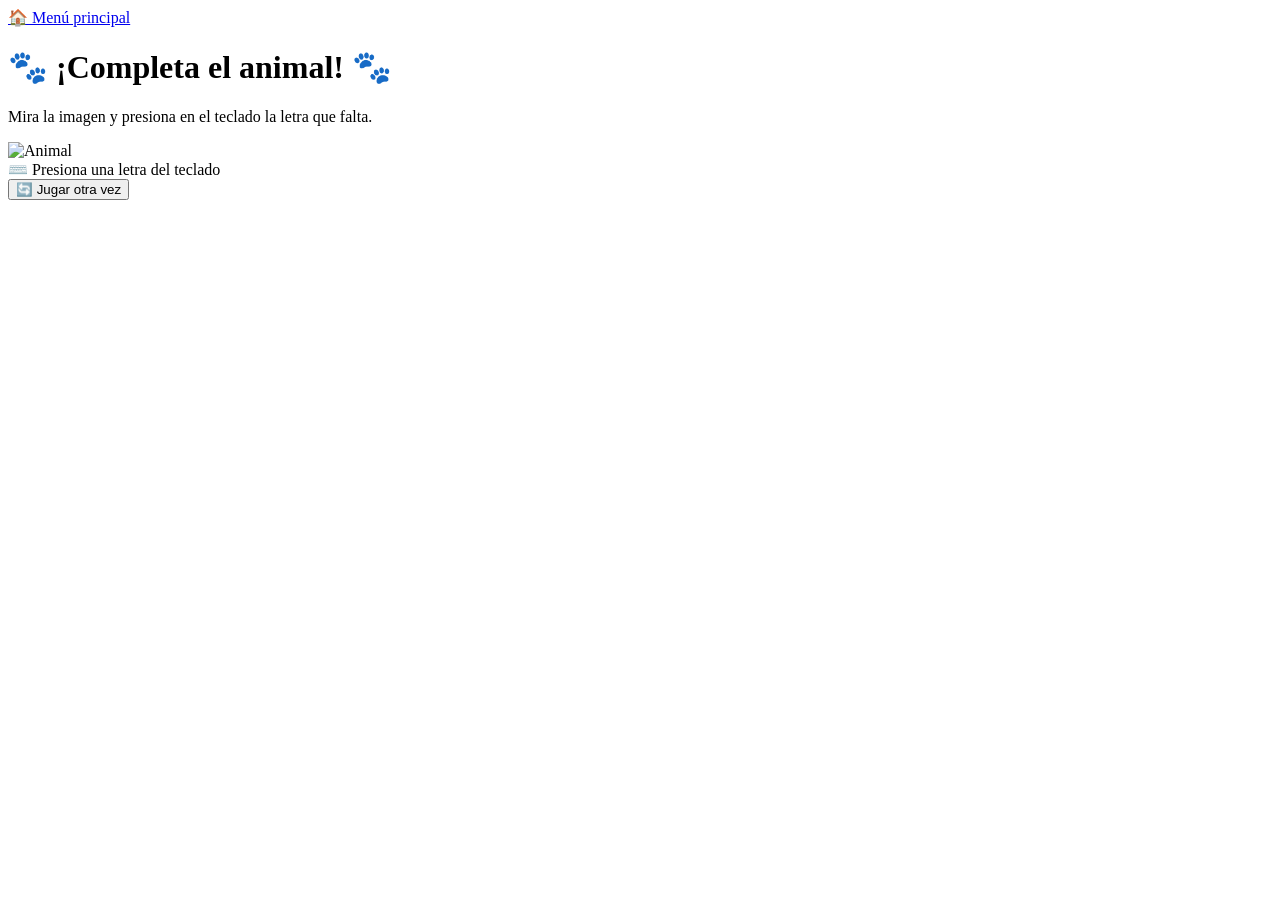
==== juegos/animales/index.html @ 01854622 "index.html" ====
<!DOCTYPE html>
<html lang="es">

<head>

    <meta charset="UTF-8">

    <meta
        name="viewport"
        content="width=device-width, initial-scale=1.0"
    >

    <title>Aprendemos - Animales</title>

    <link rel="stylesheet" href="style.css">

</head>

<body>

    <main class="contenedor">

        <a href="../../index.html" class="volver">
            🏠 Menú principal
        </a>

        <h1>
            🐾 ¡Completa el animal! 🐾
        </h1>

        <p class="instruccion">
            Mira la imagen y presiona en el teclado
            la letra que falta.
        </p>


        <div class="imagen-container">

            <img
                id="imagenAnimal"
                src=""
                alt="Animal"
            >

        </div>


        <div
            id="palabra"
            class="palabra"
        ></div>


        <div class="ayuda">

            ⌨️ Presiona una letra del teclado

        </div>


        <div
            id="mensaje"
            class="mensaje"
        ></div>


        <div
            id="estrellas"
            class="estrellas"
        ></div>


        <div
            id="progreso"
            class="progreso"
        ></div>


        <button
            id="reiniciar"
            onclick="reiniciarJuego()"
        >
            🔄 Jugar otra vez
        </button>

    </main>


    <script src="script.js"></script>

</body>

</html>
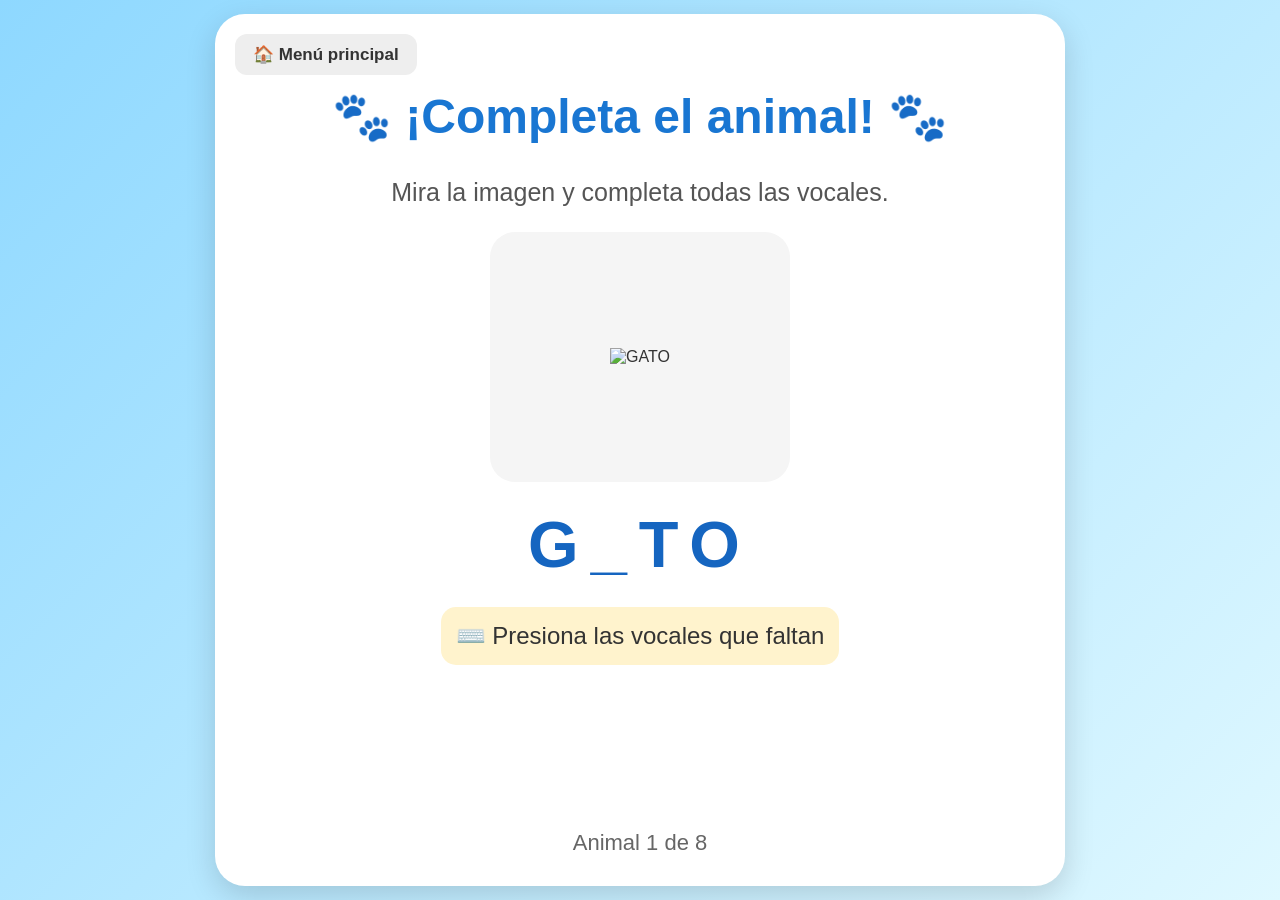
==== commit 64ae7377: "Update index.html" ====
--- a/juegos/animales/index.html
+++ b/juegos/animales/index.html
@@ -2,7 +2,6 @@
 <html lang="es">
 
 <head>
-
     <meta charset="UTF-8">
 
     <meta
@@ -13,7 +12,6 @@
     <title>Aprendemos - Animales</title>
 
     <link rel="stylesheet" href="style.css">
-
 </head>
 
 <body>
@@ -29,10 +27,8 @@
         </h1>
 
         <p class="instruccion">
-            Mira la imagen y presiona en el teclado
-            la letra que falta.
+            Mira la imagen y completa todas las vocales.
         </p>
-
 
         <div class="imagen-container">
 
@@ -44,37 +40,34 @@
 
         </div>
 
-
         <div
             id="palabra"
             class="palabra"
         ></div>
 
-
         <div class="ayuda">
-
-            ⌨️ Presiona una letra del teclado
-
+            ⌨️ Presiona las vocales que faltan
         </div>
 
+        <div
+            id="teclas"
+            class="teclas"
+        ></div>
 
         <div
             id="mensaje"
             class="mensaje"
         ></div>
 
-
         <div
             id="estrellas"
             class="estrellas"
         ></div>
 
-
         <div
             id="progreso"
             class="progreso"
         ></div>
-
 
         <button
             id="reiniciar"
@@ -85,7 +78,6 @@
 
     </main>
 
-
     <script src="script.js"></script>
 
 </body>
--- a/juegos/animales/style.css
+++ b/juegos/animales/style.css
@@ -0,0 +1,370 @@
+* {
+    box-sizing: border-box;
+}
+
+body {
+
+    margin: 0;
+
+    min-height: 100vh;
+
+    font-family:
+        Arial,
+        Helvetica,
+        sans-serif;
+
+    background:
+        linear-gradient(
+            135deg,
+            #8ed8ff,
+            #dff8ff
+        );
+
+    display: flex;
+
+    justify-content: center;
+
+    align-items: center;
+
+    color: #333;
+
+}
+
+
+/* CONTENEDOR */
+
+.contenedor {
+
+    width: 90%;
+
+    max-width: 850px;
+
+    background: white;
+
+    border-radius: 30px;
+
+    padding: 30px;
+
+    text-align: center;
+
+    box-shadow:
+        0 10px 30px
+        rgba(0, 0, 0, 0.15);
+
+    position: relative;
+
+}
+
+
+/* BOTÓN VOLVER */
+
+.volver {
+
+    position: absolute;
+
+    top: 20px;
+
+    left: 20px;
+
+    text-decoration: none;
+
+    background: #eeeeee;
+
+    color: #333;
+
+    padding: 10px 18px;
+
+    border-radius: 12px;
+
+    font-size: 17px;
+
+    font-weight: bold;
+
+}
+
+
+.volver:hover {
+
+    background: #dddddd;
+
+}
+
+
+/* TITULO */
+
+h1 {
+
+    color: #1976d2;
+
+    font-size: 48px;
+
+    margin-top: 45px;
+
+}
+
+
+/* INSTRUCCIÓN */
+
+.instruccion {
+
+    font-size: 25px;
+
+    margin-bottom: 25px;
+
+    color: #555;
+
+}
+
+
+/* IMAGEN */
+
+.imagen-container {
+
+    width: 300px;
+
+    height: 250px;
+
+    margin: 0 auto 25px;
+
+    display: flex;
+
+    justify-content: center;
+
+    align-items: center;
+
+    background: #f5f5f5;
+
+    border-radius: 25px;
+
+    overflow: hidden;
+
+}
+
+
+.imagen-container img {
+
+    max-width: 90%;
+
+    max-height: 90%;
+
+    object-fit: contain;
+
+}
+
+
+/* PALABRA */
+
+.palabra {
+
+    font-size: 65px;
+
+    font-weight: bold;
+
+    letter-spacing: 12px;
+
+    color: #1565c0;
+
+    margin: 25px 0;
+
+}
+
+
+/* AYUDA */
+
+.ayuda {
+
+    font-size: 24px;
+
+    background: #fff3cd;
+
+    padding: 15px;
+
+    border-radius: 15px;
+
+    display: inline-block;
+
+    margin-bottom: 20px;
+
+}
+
+
+/* MENSAJE */
+
+.mensaje {
+
+    min-height: 55px;
+
+    font-size: 38px;
+
+    font-weight: bold;
+
+    margin-top: 15px;
+
+}
+
+
+/* ESTRELLAS */
+
+.estrellas {
+
+    font-size: 42px;
+
+    min-height: 50px;
+
+    margin: 10px;
+
+}
+
+
+/* PROGRESO */
+
+.progreso {
+
+    font-size: 22px;
+
+    color: #666;
+
+    margin-top: 15px;
+
+}
+
+
+/* REINICIAR */
+
+#reiniciar {
+
+    display: none;
+
+    margin-top: 25px;
+
+    padding: 18px 35px;
+
+    border: none;
+
+    background: #4caf50;
+
+    color: white;
+
+    border-radius: 18px;
+
+    font-size: 26px;
+
+    cursor: pointer;
+
+}
+
+
+#reiniciar:hover {
+
+    background: #43a047;
+
+    transform: scale(1.05);
+
+}
+
+
+/* ANIMACIÓN CORRECTA */
+
+.correcto {
+
+    animation:
+        correcto 0.5s ease;
+
+}
+
+
+@keyframes correcto {
+
+    0% {
+        transform: scale(1);
+    }
+
+    50% {
+        transform: scale(1.15);
+    }
+
+    100% {
+        transform: scale(1);
+    }
+
+}
+
+
+/* ANIMACIÓN ERROR */
+
+.error {
+
+    animation:
+        error 0.3s ease;
+
+}
+
+
+@keyframes error {
+
+    0% {
+        transform: translateX(0);
+    }
+
+    25% {
+        transform: translateX(-10px);
+    }
+
+    50% {
+        transform: translateX(10px);
+    }
+
+    75% {
+        transform: translateX(-10px);
+    }
+
+    100% {
+        transform: translateX(0);
+    }
+
+}
+
+
+/* CELULAR */
+
+@media (max-width: 600px) {
+
+    h1 {
+
+        font-size: 34px;
+
+    }
+
+
+    .instruccion {
+
+        font-size: 20px;
+
+    }
+
+
+    .imagen-container {
+
+        width: 240px;
+
+        height: 200px;
+
+    }
+
+
+    .palabra {
+
+        font-size: 45px;
+
+        letter-spacing: 7px;
+
+    }
+
+
+    .ayuda {
+
+        font-size: 19px;
+
+    }
+
+}
